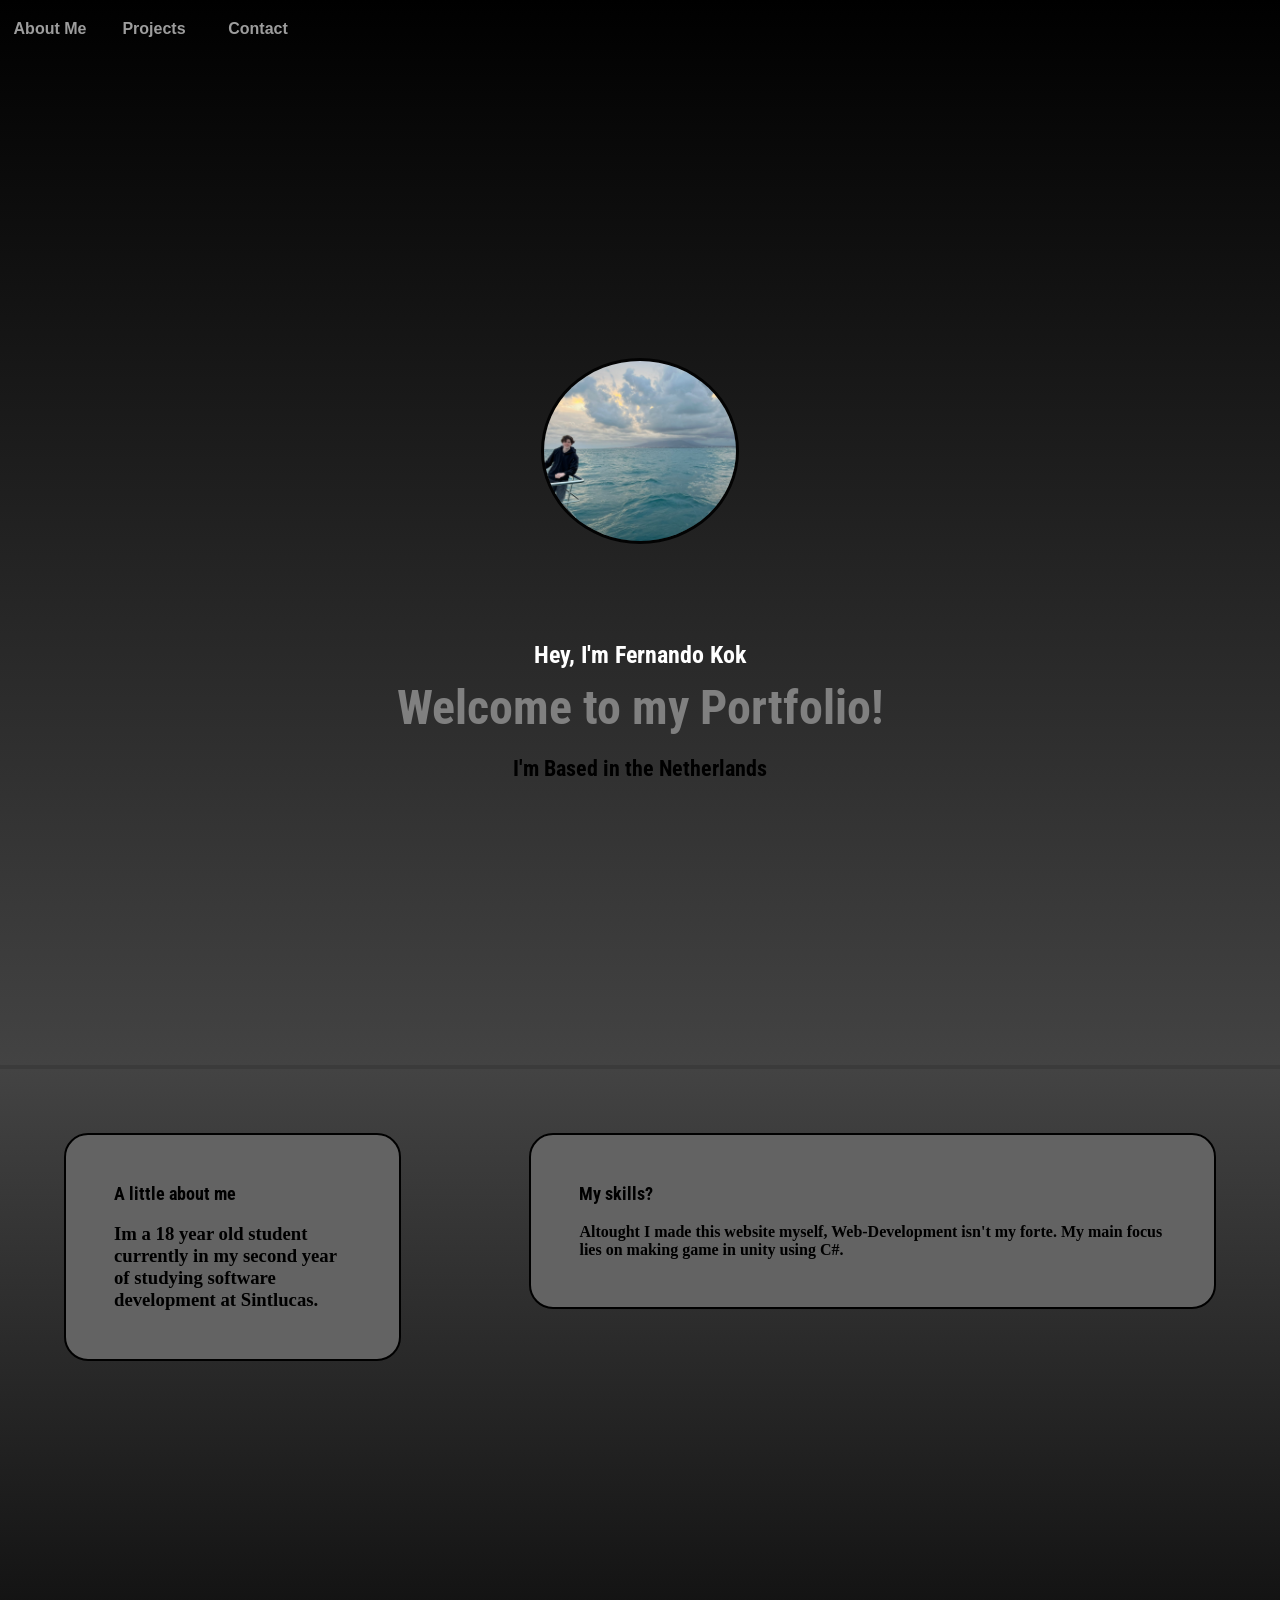
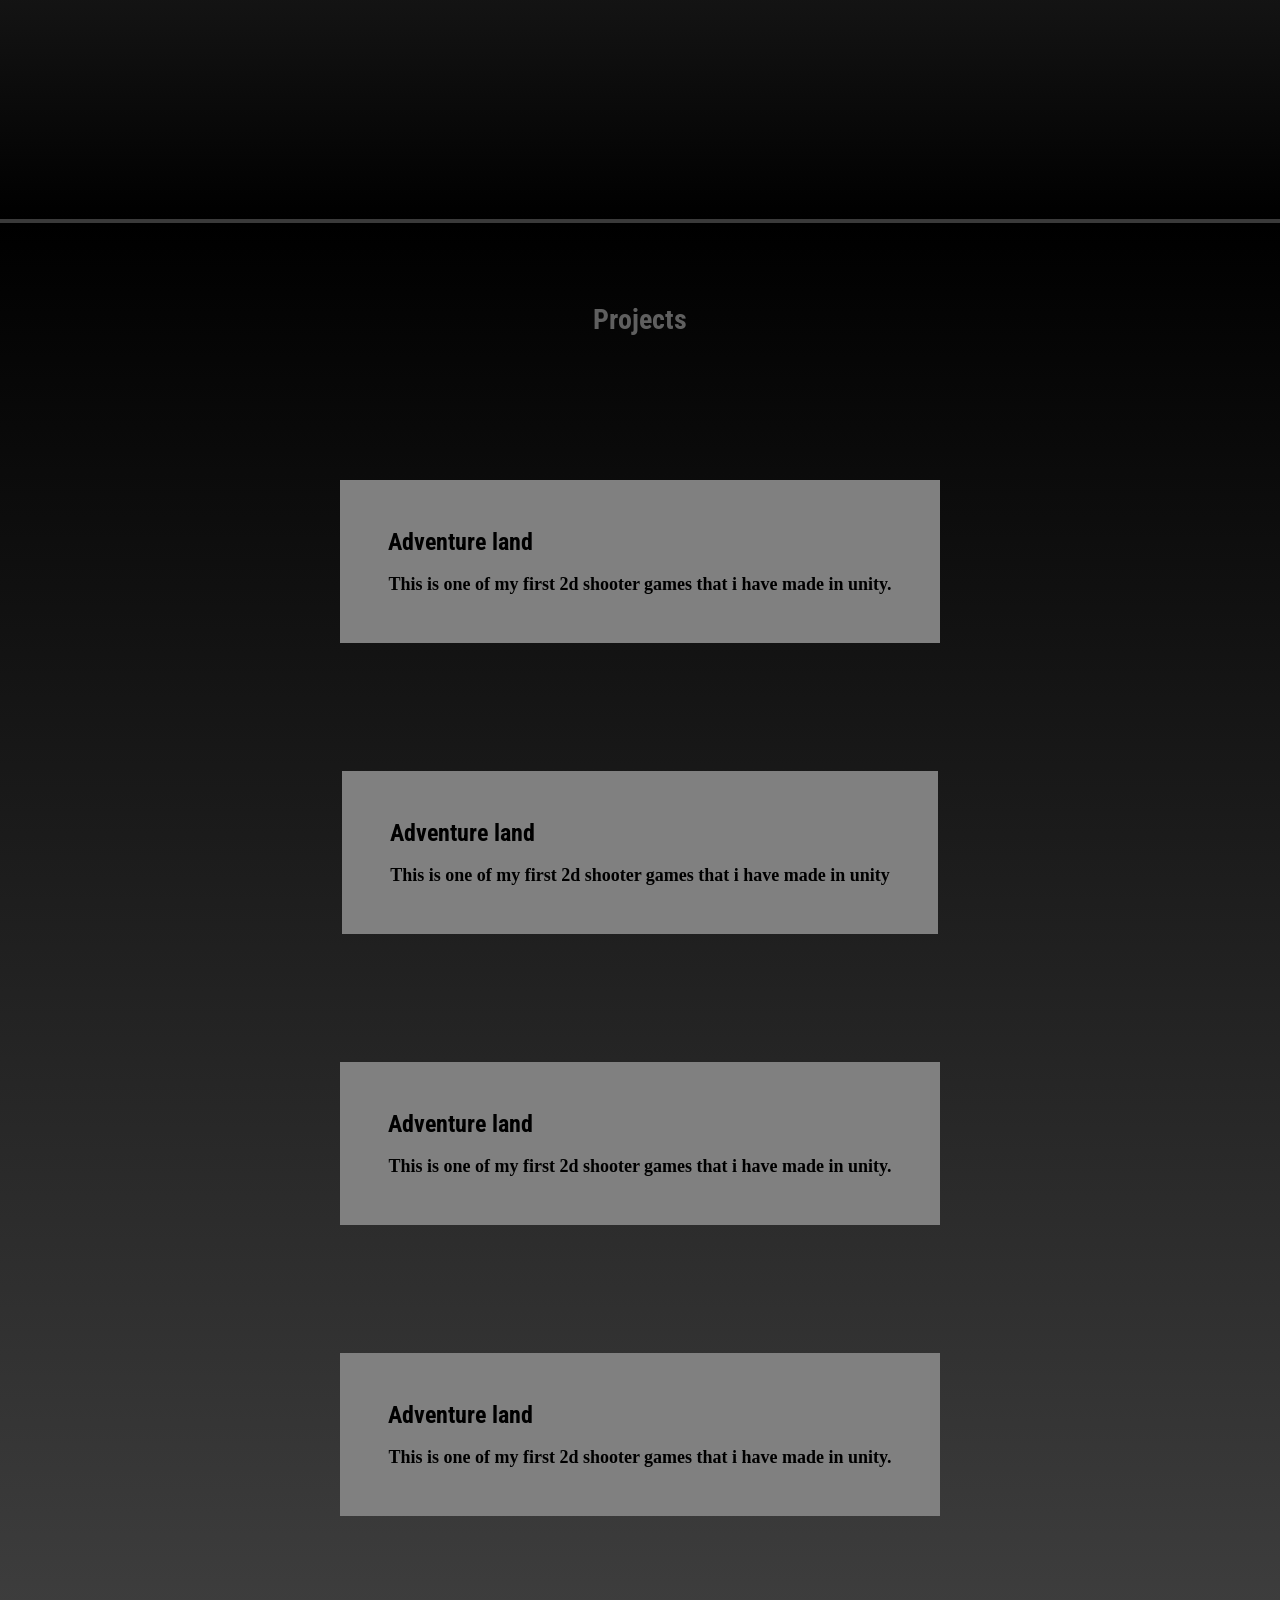
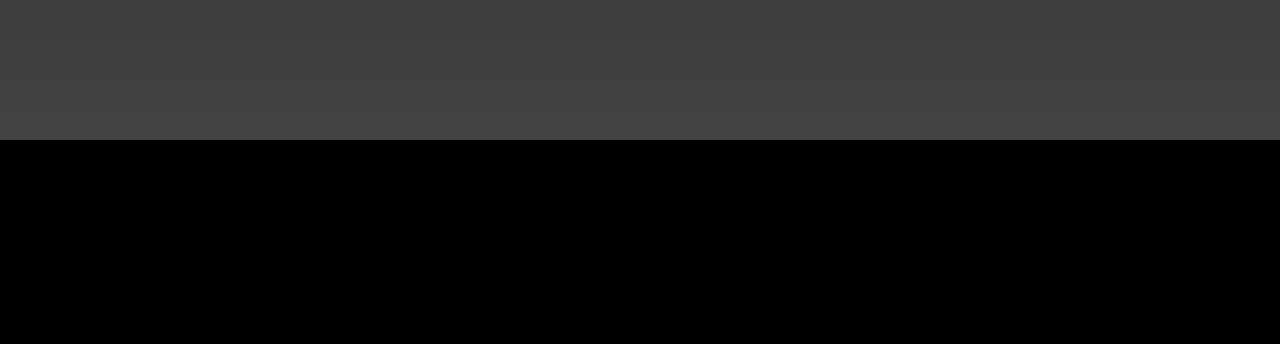
==== index.html @ 182f755f "." ====
<!DOCTYPE html>
<html lang="en">
<head>
    <meta charset="UTF-8">
    <meta http-equiv="X-UA-Compatible" content="IE=edge">
    <meta name="viewport" content="width=device-width, initial-scale=1.0">
    <link href="style/theme.css" rel="stylesheet"/>
    <link rel="preconnect" href="https://fonts.googleapis.com">
    <link rel="preconnect" href="https://fonts.googleapis.com">
    <link rel="preconnect" href="https://fonts.gstatic.com" crossorigin>
    <link href="https://fonts.googleapis.com/css2?family=Alegreya&family=Roboto+Condensed:wght@700&display=swap" rel="stylesheet">
    <link rel="preconnect" href="https://fonts.googleapis.com">
    <link rel="preconnect" href="https://fonts.gstatic.com" crossorigin>
    <link href="https://fonts.googleapis.com/css2?family=Oswald:wght@700&display=swap" rel="stylesheet">
    <title>Document</title>
</head>
<body>
    <section class="NavButtons">
        <!-- <a class="Logo">Fernando kok</a> -->
        <button class="NavButton" style="vertical-align:middle"><span>About Me </span></button>
        <button class="NavButton" style="vertical-align:middle"><span>Projects</span></button>
        <button class="NavButton" style="vertical-align:middle"><span>Contact</span></button>
    </section>
    <section class="first">
        <div class="title">
            <img class="titleIMG" src="./images/me.jpg">
            <div class="TitleBox">
                <h3 class="title1">Hey, I'm Fernando Kok</h3>
                <h1 class="title2">Welcome to my Portfolio!</h1>
                <h2 class="title3">I'm Based in the Netherlands</h2>
            </div>
        </div>
    </section>
    <section class="second">
        <div class="about">
            <div class="aboutbox">
                <h2><b>A little about me</b></h2>
                <br>
                <h3>Im a 18 year old student currently in my second year of studying software development at Sintlucas.</h3>
            </div>
        </div>
        <div class="skills">
            <div class="skillsbox">
                <h2><b>My skills?</b></h2>
                <br>
                <h4>Altought I made this website myself, Web-Development isn't my forte. My main focus lies on making game in unity using C#. </h4>
            </div>
        </div>
    </section>
    <section class="third">
        <div class="projectTitle">
            <a><b>Projects</b></a>
        </div>
        <div class="projects">
            <h1><b>Adventure land</b></h1>
            <br>
            <h2>This is one of my first 2d shooter games that i have made in unity.</h2>
        </div>
        <div class="projects">
            <h1><b>Adventure land</b></h1>
            <br>
            <h2>This is one of my first 2d shooter games that i have made in unity</h2>
        </div>
        <div class="projects">
            <h1><b>Adventure land</b></h1>
            <br>
            <h2>This is one of my first 2d shooter games that i have made in unity.</h2>
        </div>
        <div class="projects">
            <h1><b>Adventure land</b></h1>
            <br>
            <h2>This is one of my first 2d shooter games that i have made in unity.</h2>
        </div>
    </section>

    <section class="footer">
        <div>
            
        </div>
    </section>
</body>
</html>
---- style/theme.css ----
*{
    margin: 0;
    padding: 0;
}
body {
    font-size: 16px;
}
img{
    width: 50%;
    height: 50%;
}
b{
    font-family: 'Roboto Condensed', sans-serif;
}
h1{
    font-size: 24px;
}
h2{
    font-size: 18px;
}
/*About section*/
.NavButton {
    position: flex;
    background-color: transparent;
    border: none;
    color: rgb(157, 157, 157);
    font-size: 16px;
    margin-top: 20px;
    cursor: pointer;
    font-weight: bold;
    width: 100px;
}
.NavButtons{
    flex-wrap: nowrap;
    position: absolute;
}
.NavButton:hover{
    text-decoration: underline;
}
.Logo{
    color: aqua;
    background-color: beige;
    align-items: center;
}
/* First section */
.first {
    display: flex;
    justify-content: center;
    align-items: center;
    height: calc(125vh - 60px);
    background: linear-gradient(to bottom, #000000, #434343);
    /* background-image: ; */
    background-size: cover;
    /*background-position: center;*/
    flex-direction: column;
    flex-wrap: nowrap;
    border-bottom: 4px solid rgb(59, 59, 59);
}
.title{
    display: grid;
    grid-template-rows: 2fr 1fr;
    grid-template-areas:
    "image"
    "title";
    position: relative;
    align-items: center;
    flex-direction: row;
    padding-bottom: 1rem;
    padding-top: 2rem;
    max-width: 1150px;
    margin: auto;
}
.TitleBox {
    grid-area: title;
    text-align: center;
    color: white;
    max-width: 800px;
    padding: 10px;
}
.titleIMG{
    margin: auto; 
    max-width: 12rem;
    max-height: 12rem;
    border: 3px solid rgb(3, 3, 3);
    border-radius: 50%;
    object-fit: cover;
}
.title1 {
    font-size: 24px;
    font-family: 'Roboto Condensed', sans-serif;
    margin-bottom: 10px;
}
.title2 {
    font-size: 48px;
    font-family: 'Roboto Condensed', sans-serif;
    margin-bottom: 20px;
    color: grey;
}
.title3 {
    font-size: 22px;
    font-family: 'Roboto Condensed', sans-serif;
    margin-bottom: 20px;
    color: rgb(0, 0, 0);
}
/* Second section */
.second{
    display: grid;
    grid-template-columns: 4fr 7fr;
    grid-template-areas:
    "about" "skills";
    background: linear-gradient(to bottom, #434343, #000000);
    height: 750px;
    border-bottom: 4px solid rgb(58, 58, 58);
}
.aboutbox{
    grid-area: about;
    background-color: rgb(99, 99, 99);
    width: auto;
    height: auto;
    padding: 3rem;
    margin: 4rem;
    border-radius: 1.5rem;
    border: 0.15rem solid #000000;
}
.skillsbox{
    grid-area: skills;
    background-color: rgb(99, 99, 99);
    width: auto;
    height: auto;
    padding: 3rem;
    margin: 4rem;
    border-radius: 1.5rem;
    border: 0.15rem solid #000000;
}
/* Third section */
.third{
    display: flex;
    justify-content: top;
    align-items: center;
    height: fit-content;
    padding-bottom: 10rem;
    background: linear-gradient(to bottom, #000000, #434343);
    /* background-image: ; */
    background-size: cover;
    /*background-position: center;*/
    flex-direction: column;
    flex-wrap: nowrap;
    border-bottom: 4px solid rgb(0, 0, 0);
}
.project{
    
}
.projectTitle{
    color: #5f5f5f;
    font-size:  28px;
    margin: 5rem;
}
.footer{
    height: 12.5rem;
    background-color: #000000;
}
.projects{
    display: grid;
    
    background-color: gray;
    width: auto;
    height: auto;
    padding: 3rem;
    margin: 4rem;
}
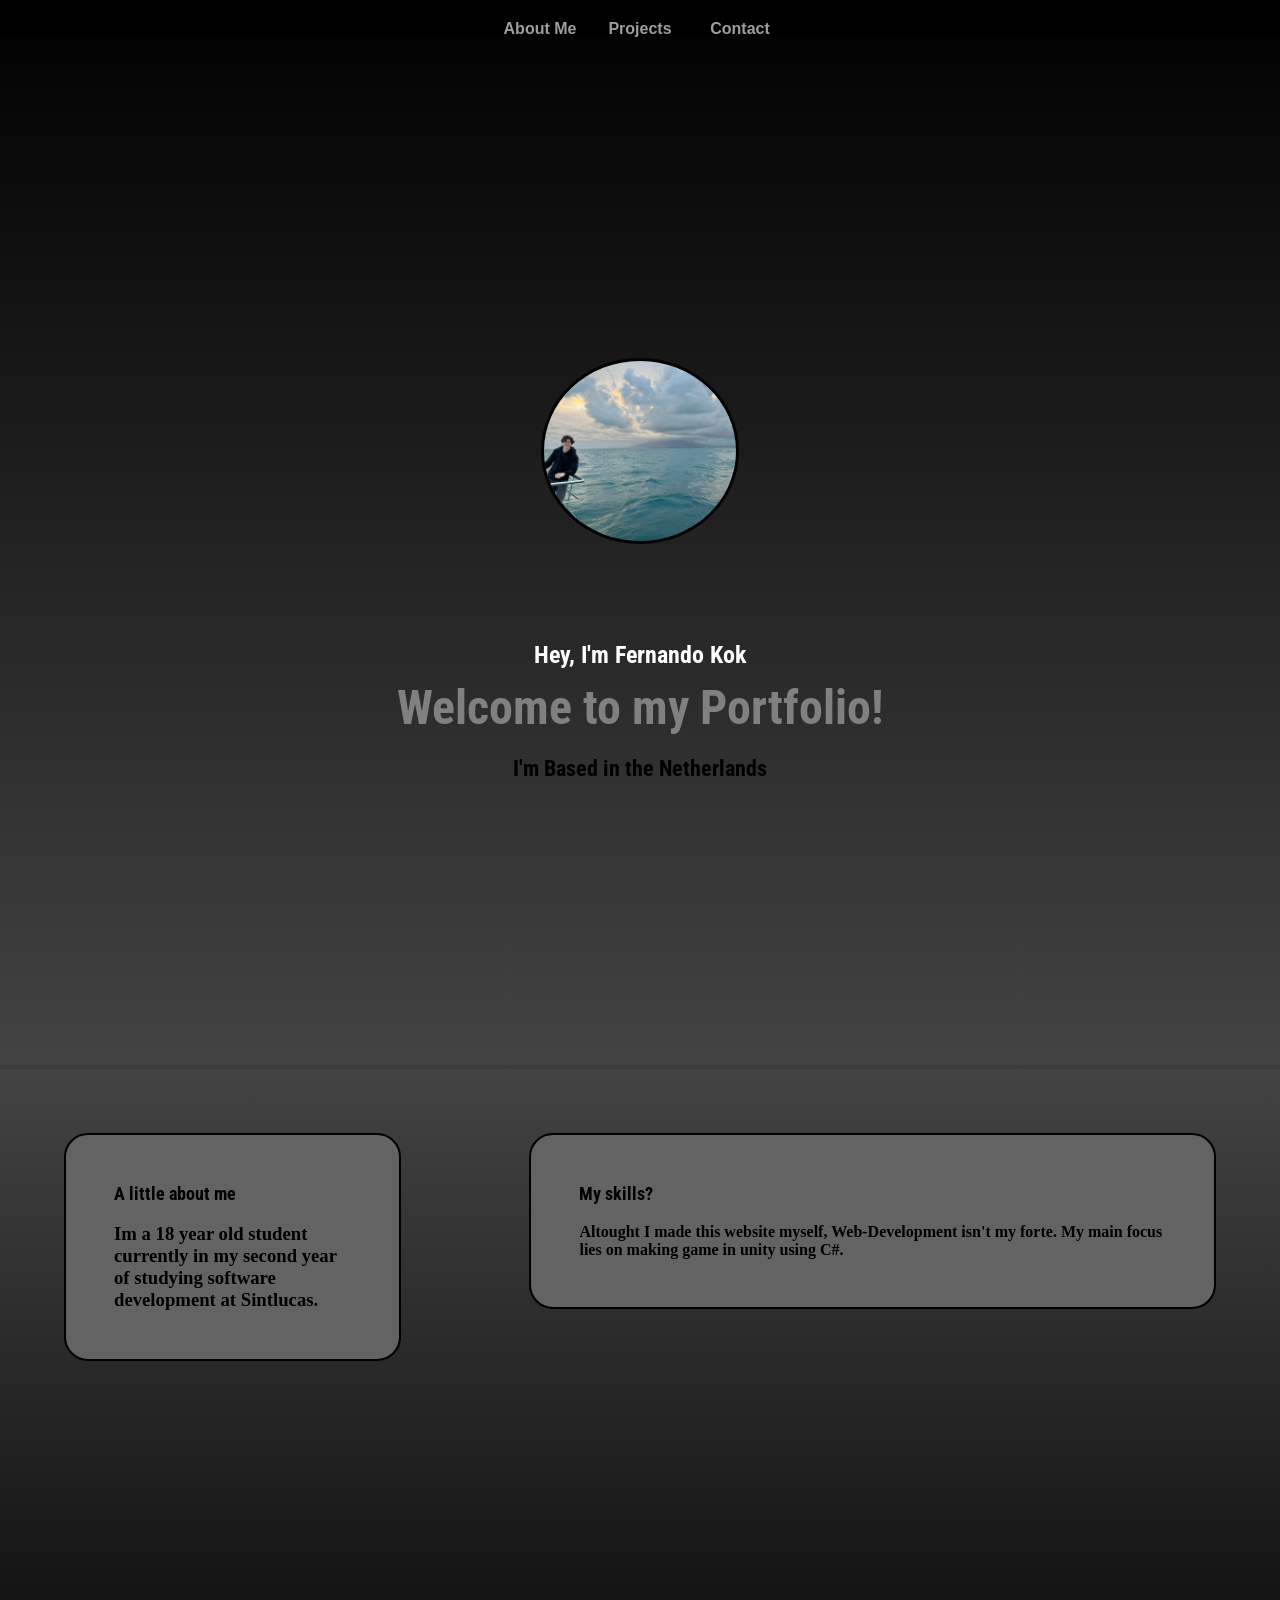
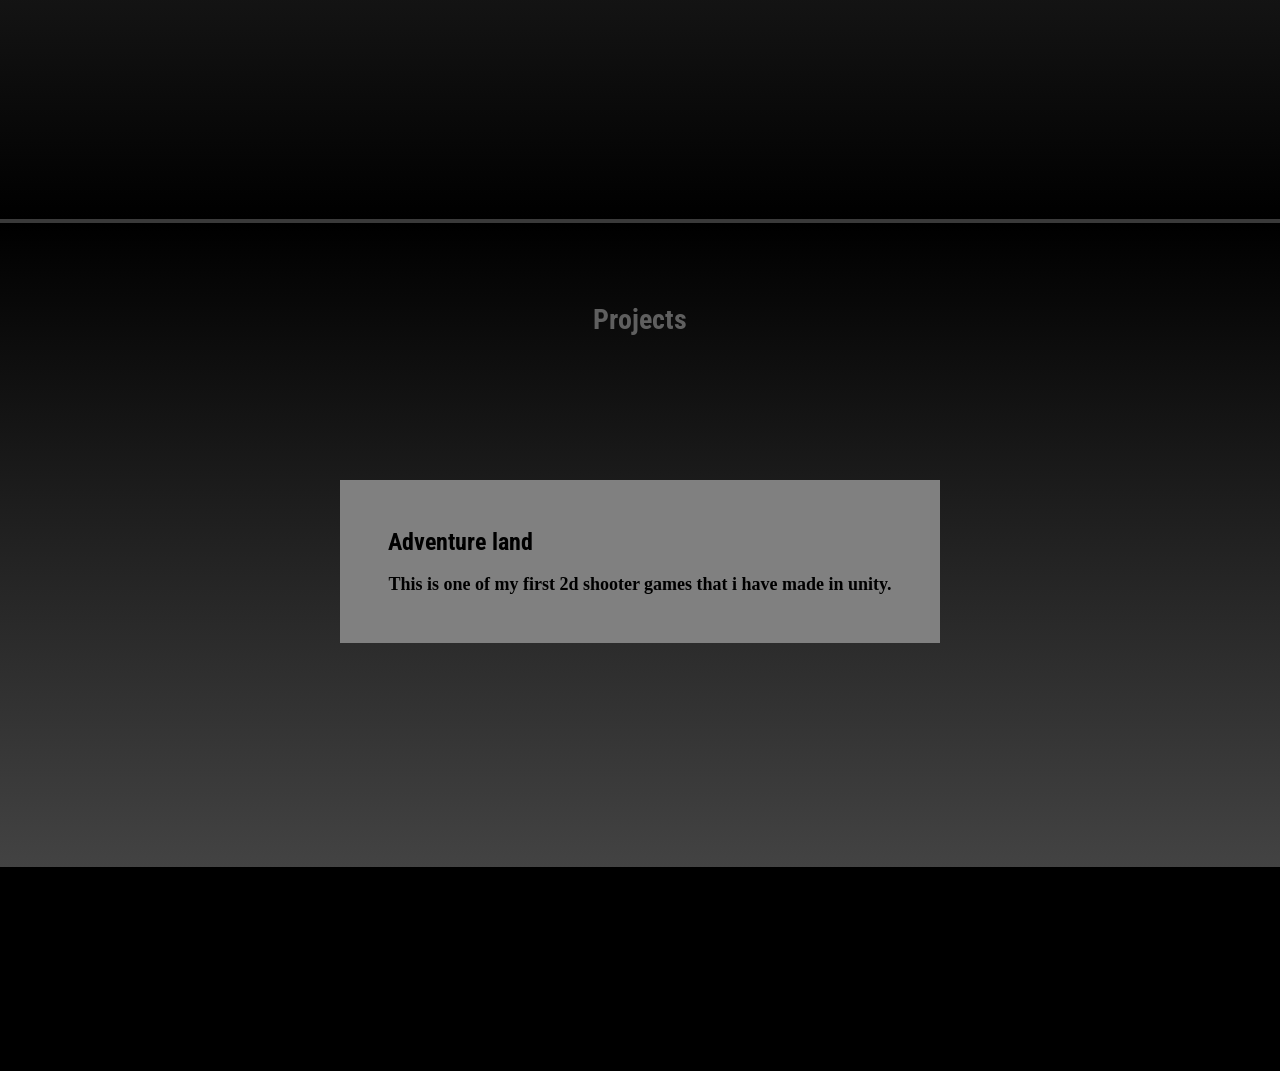
==== commit a3245e8a: "." ====
--- a/index.html
+++ b/index.html
@@ -16,7 +16,7 @@
 </head>
 <body>
     <section class="NavButtons">
-        <!-- <a class="Logo">Fernando kok</a> -->
+        <!-- <a class="Logo">Fernando kok</a>-->
         <button class="NavButton" style="vertical-align:middle"><span>About Me </span></button>
         <button class="NavButton" style="vertical-align:middle"><span>Projects</span></button>
         <button class="NavButton" style="vertical-align:middle"><span>Contact</span></button>
@@ -33,14 +33,14 @@
     </section>
     <section class="second">
         <div class="about">
-            <div class="aboutbox">
+            <div class="aboutBox">
                 <h2><b>A little about me</b></h2>
                 <br>
                 <h3>Im a 18 year old student currently in my second year of studying software development at Sintlucas.</h3>
             </div>
         </div>
         <div class="skills">
-            <div class="skillsbox">
+            <div class="skillsBox">
                 <h2><b>My skills?</b></h2>
                 <br>
                 <h4>Altought I made this website myself, Web-Development isn't my forte. My main focus lies on making game in unity using C#. </h4>
@@ -56,21 +56,6 @@
             <br>
             <h2>This is one of my first 2d shooter games that i have made in unity.</h2>
         </div>
-        <div class="projects">
-            <h1><b>Adventure land</b></h1>
-            <br>
-            <h2>This is one of my first 2d shooter games that i have made in unity</h2>
-        </div>
-        <div class="projects">
-            <h1><b>Adventure land</b></h1>
-            <br>
-            <h2>This is one of my first 2d shooter games that i have made in unity.</h2>
-        </div>
-        <div class="projects">
-            <h1><b>Adventure land</b></h1>
-            <br>
-            <h2>This is one of my first 2d shooter games that i have made in unity.</h2>
-        </div>
     </section>
 
     <section class="footer">
--- a/style/theme.css
+++ b/style/theme.css
@@ -20,7 +20,6 @@
 }
 /*About section*/
 .NavButton {
-    position: flex;
     background-color: transparent;
     border: none;
     color: rgb(157, 157, 157);
@@ -31,16 +30,23 @@
     width: 100px;
 }
 .NavButtons{
+    display: flex;
     flex-wrap: nowrap;
-    position: absolute;
+    position: fixed;
+    justify-content: center;
+    align-items: center;
+    background-color: black;
+    width: 100%;
 }
 .NavButton:hover{
     text-decoration: underline;
 }
 .Logo{
     color: aqua;
+    width: 100%;
     background-color: beige;
     align-items: center;
+    justify-content: center;
 }
 /* First section */
 .first {
@@ -53,8 +59,9 @@
     background-size: cover;
     /*background-position: center;*/
     flex-direction: column;
-    flex-wrap: nowrap;
+    /*flex-wrap: nowrap;*/
     border-bottom: 4px solid rgb(59, 59, 59);
+    width: 100%;
 }
 .title{
     display: grid;
@@ -111,8 +118,9 @@
     background: linear-gradient(to bottom, #434343, #000000);
     height: 750px;
     border-bottom: 4px solid rgb(58, 58, 58);
+    width: 100%;
 }
-.aboutbox{
+.aboutBox{
     grid-area: about;
     background-color: rgb(99, 99, 99);
     width: auto;
@@ -122,7 +130,7 @@
     border-radius: 1.5rem;
     border: 0.15rem solid #000000;
 }
-.skillsbox{
+.skillsBox{
     grid-area: skills;
     background-color: rgb(99, 99, 99);
     width: auto;
@@ -135,7 +143,7 @@
 /* Third section */
 .third{
     display: flex;
-    justify-content: top;
+    width: 100%;
     align-items: center;
     height: fit-content;
     padding-bottom: 10rem;
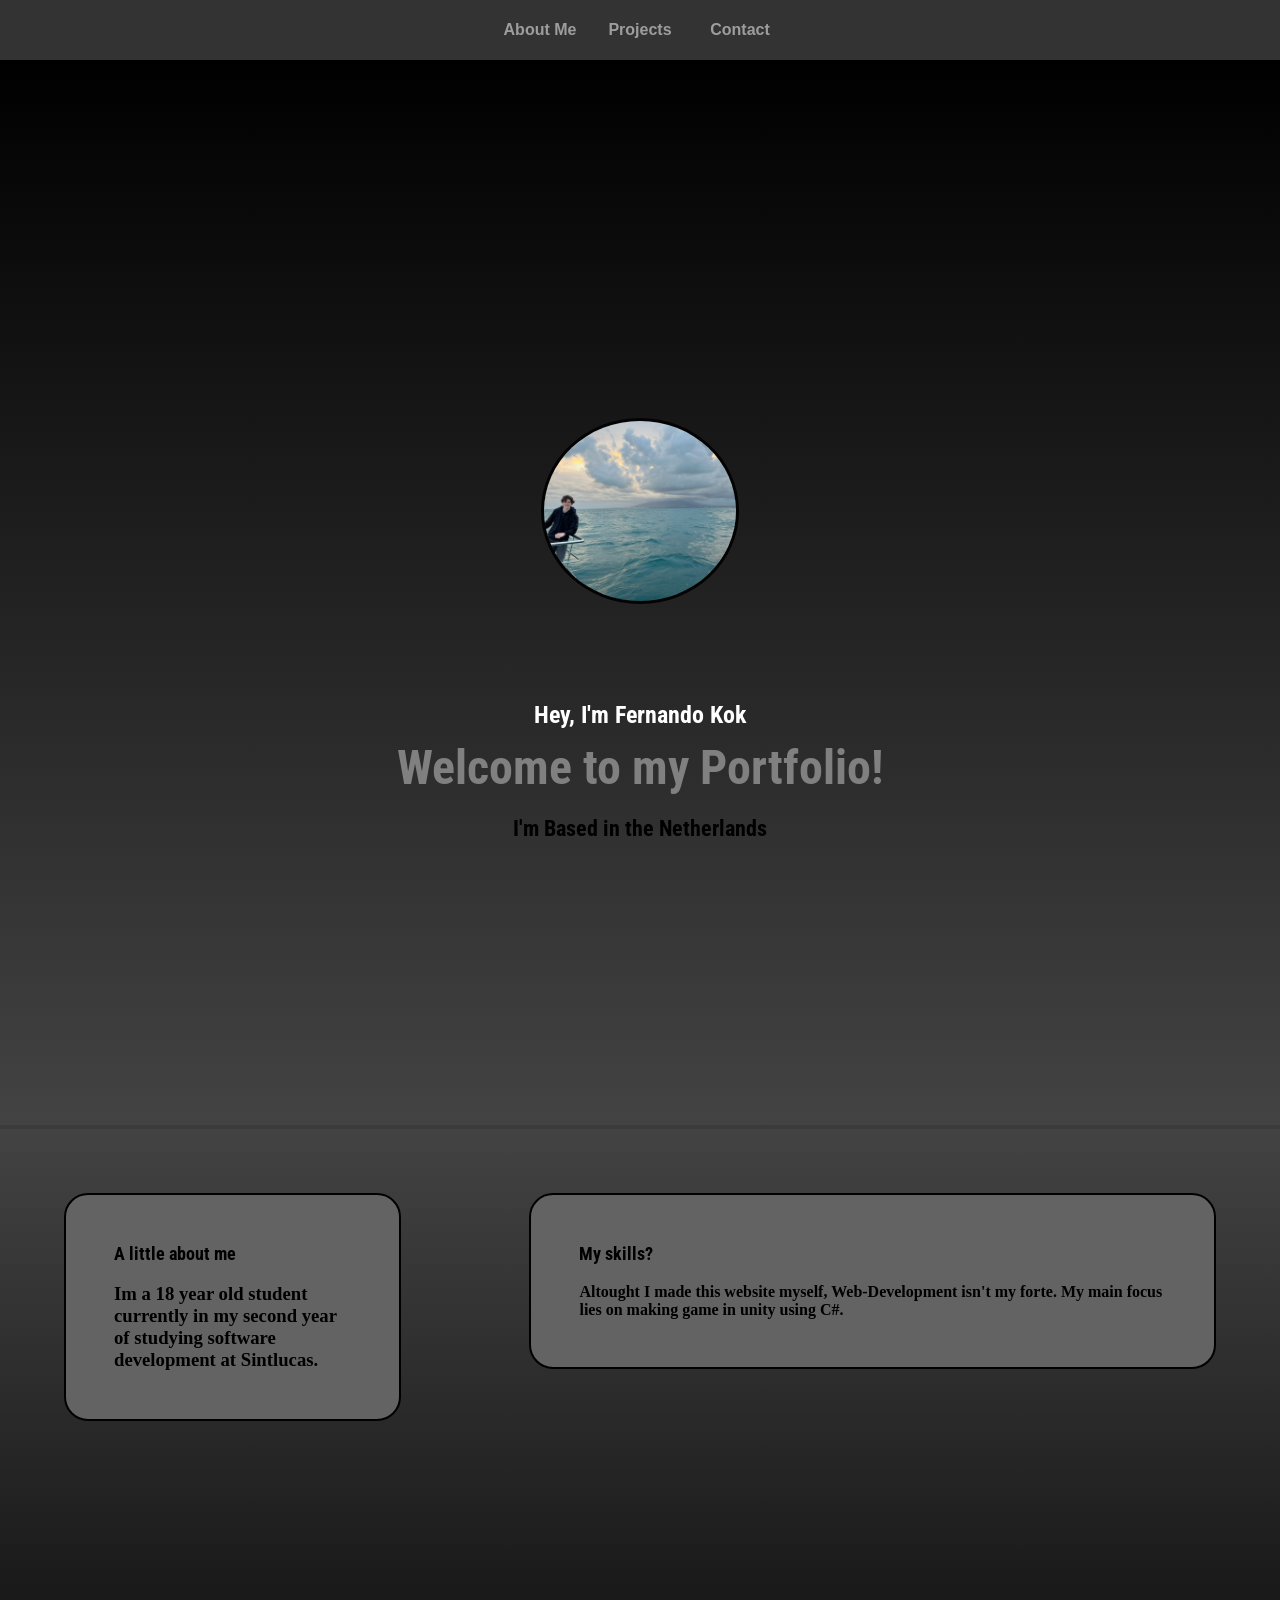
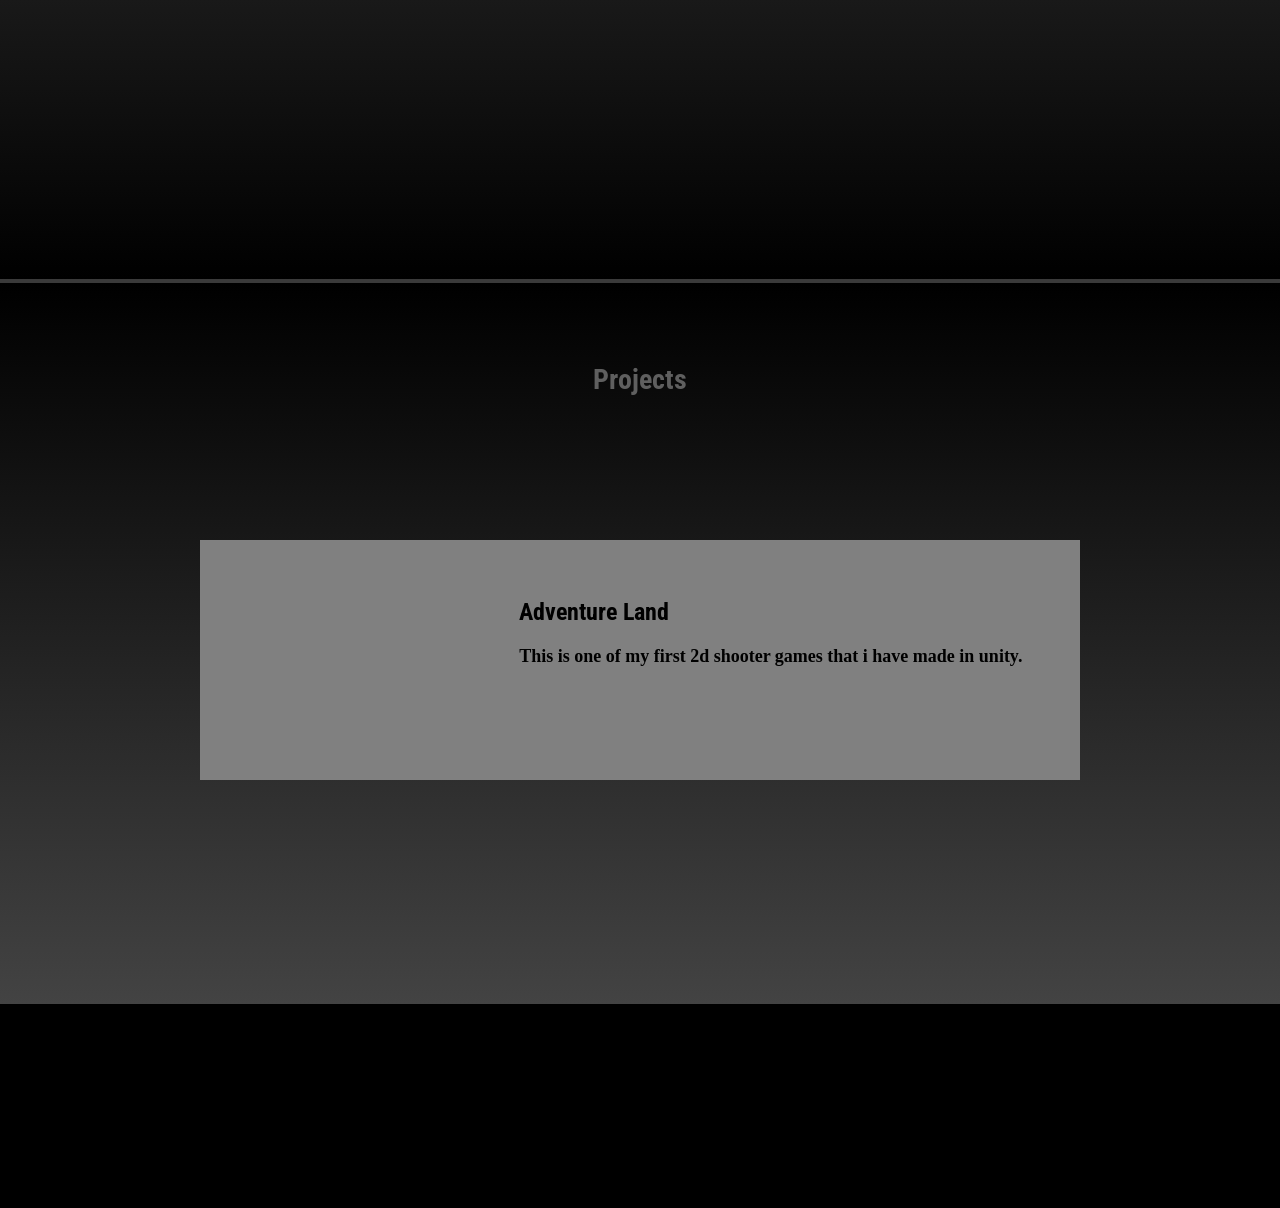
==== commit 9ace2a30: "." ====
--- a/index.html
+++ b/index.html
@@ -52,9 +52,15 @@
             <a><b>Projects</b></a>
         </div>
         <div class="projects">
-            <h1><b>Adventure land</b></h1>
-            <br>
-            <h2>This is one of my first 2d shooter games that i have made in unity.</h2>
+            <div id="imageProjects">
+              <!--  <img>-->
+            </div>
+            <div id="titleProjects">
+                <h1><b>Adventure Land</b></h1>
+            </div>
+            <div id="textProjects">
+                <h2>This is one of my first 2d shooter games that i have made in unity.</h2>
+            </div>
         </div>
     </section>
 
--- a/style/theme.css
+++ b/style/theme.css
@@ -24,19 +24,26 @@
     border: none;
     color: rgb(157, 157, 157);
     font-size: 16px;
-    margin-top: 20px;
+    /*margin-top: 20px;*/
     cursor: pointer;
     font-weight: bold;
     width: 100px;
+    height: 60px;
+    justify-content: center;
+    align-items: center;
+    display: flex;
 }
 .NavButtons{
     display: flex;
     flex-wrap: nowrap;
-    position: fixed;
-    justify-content: center;
-    align-items: center;
-    background-color: black;
-    width: 100%;
+    position: sticky;
+    top: 0;
+    justify-content: center;
+    align-items: center;
+    white-space: normal;
+    background-color: rgba(0,0,0, 0.8);
+    width: 100%;
+    z-index: 999;
 }
 .NavButton:hover{
     text-decoration: underline;
@@ -169,10 +176,25 @@
 }
 .projects{
     display: grid;
-    
+    grid-template-rows: 1fr 2fr;
+    grid-template-columns: 1fr 2fr;
+    grid-template-areas:
+    "imageProjects titleProjects"
+    "imageProjects textProjects";
     background-color: gray;
     width: auto;
     height: auto;
     padding: 3rem;
     margin: 4rem;
+}
+#imageProjects{
+    grid-area: imageProjects;;
+}
+#textProjects{
+    grid-area: textProjects;
+    padding: 10px;
+}
+#titleProjects{
+    grid-area: titleProjects;
+    padding: 10px;
 }
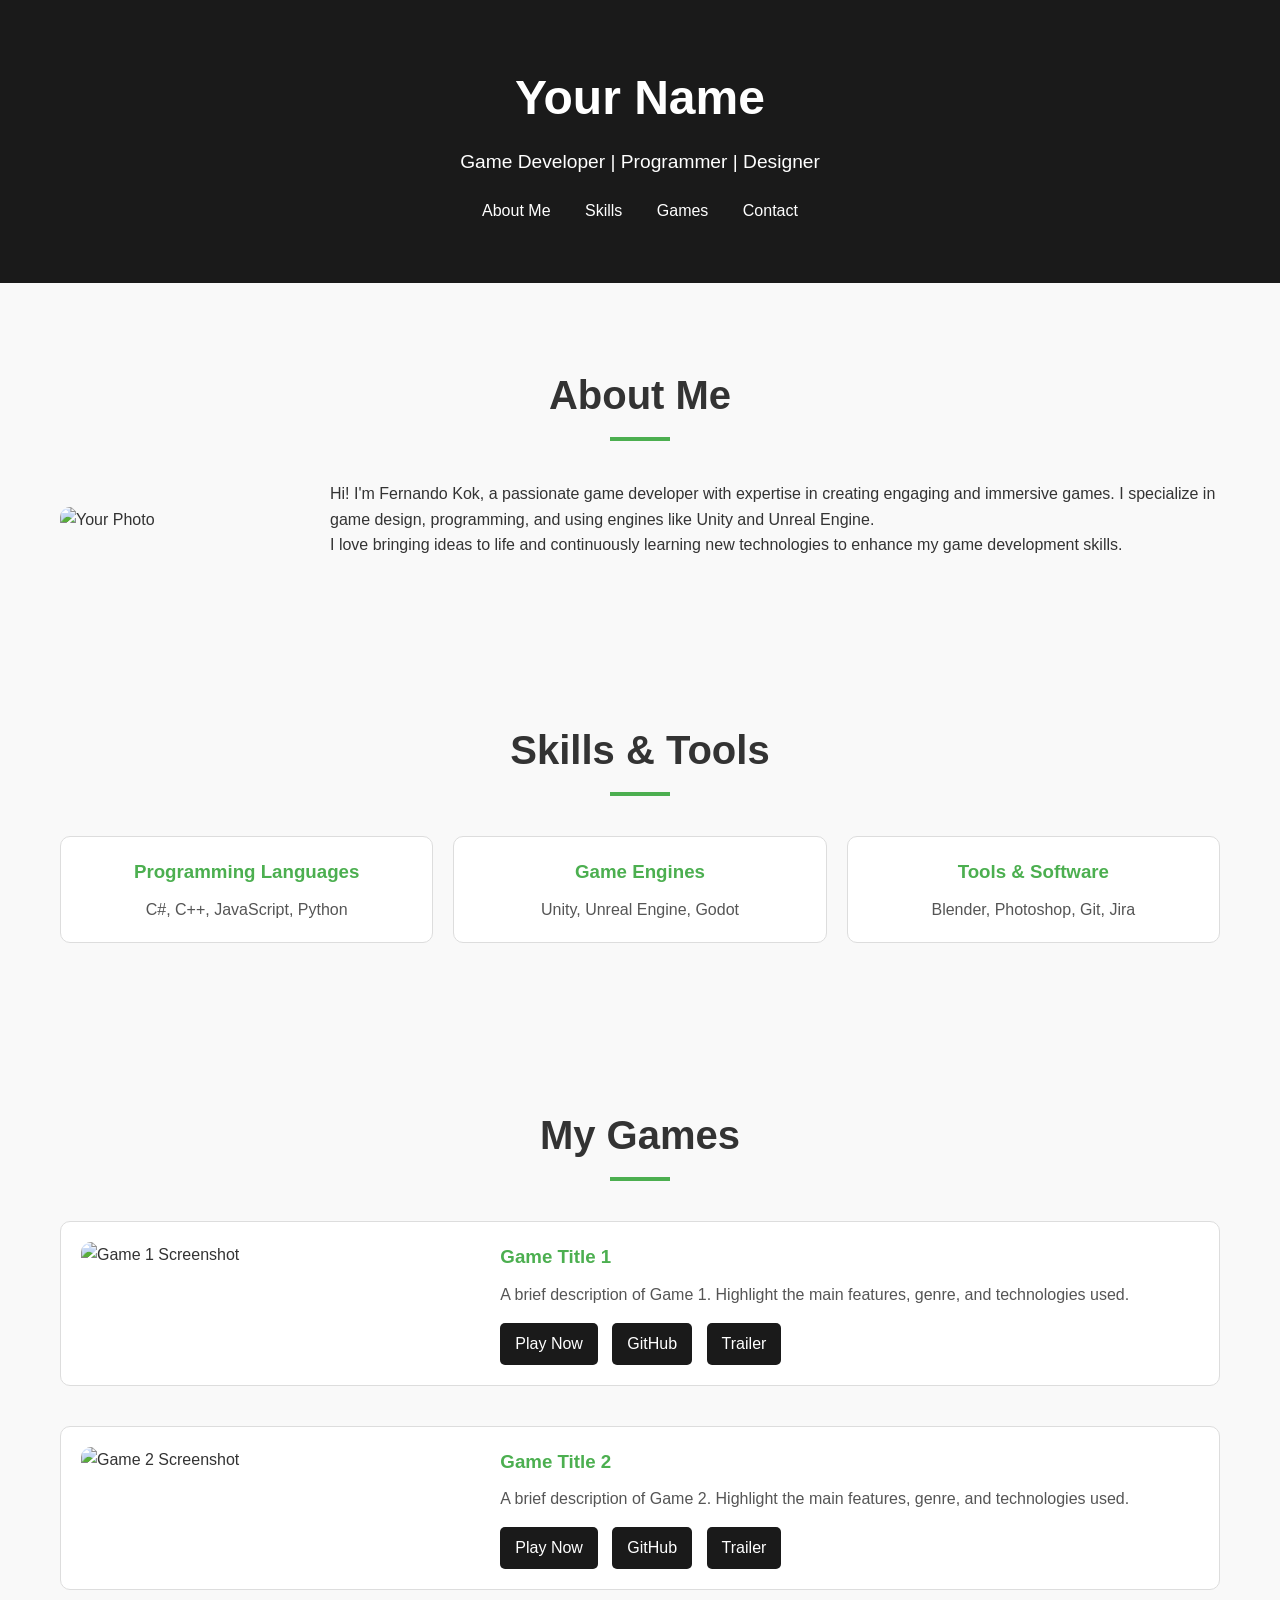
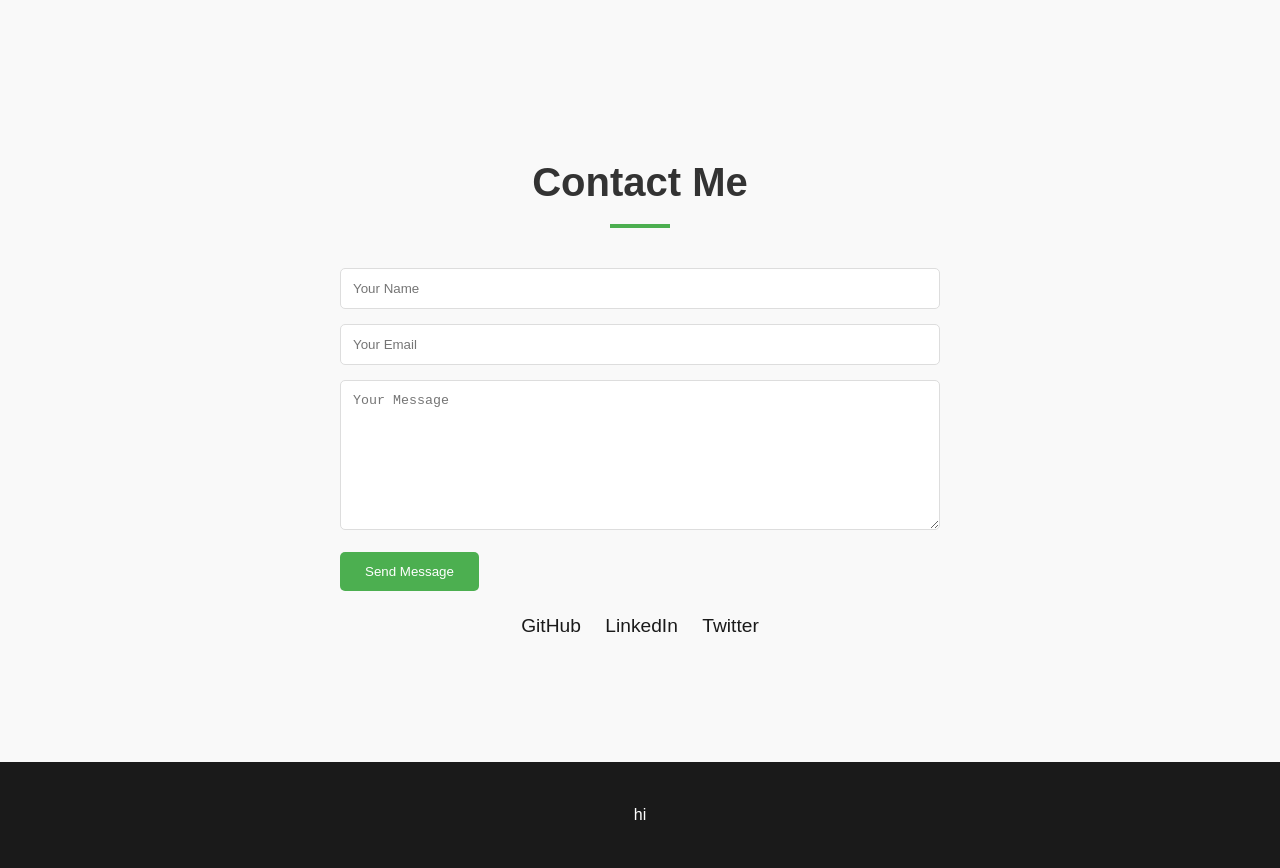
==== commit 6a42f363: "new everything" ====
--- a/index.html
+++ b/index.html
@@ -1,73 +1,123 @@
 <!DOCTYPE html>
 <html lang="en">
 <head>
-    <meta charset="UTF-8">
-    <meta http-equiv="X-UA-Compatible" content="IE=edge">
-    <meta name="viewport" content="width=device-width, initial-scale=1.0">
-    <link href="style/theme.css" rel="stylesheet"/>
-    <link rel="preconnect" href="https://fonts.googleapis.com">
-    <link rel="preconnect" href="https://fonts.googleapis.com">
-    <link rel="preconnect" href="https://fonts.gstatic.com" crossorigin>
-    <link href="https://fonts.googleapis.com/css2?family=Alegreya&family=Roboto+Condensed:wght@700&display=swap" rel="stylesheet">
-    <link rel="preconnect" href="https://fonts.googleapis.com">
-    <link rel="preconnect" href="https://fonts.gstatic.com" crossorigin>
-    <link href="https://fonts.googleapis.com/css2?family=Oswald:wght@700&display=swap" rel="stylesheet">
-    <title>Document</title>
+  <meta charset="UTF-8">
+  <meta name="viewport" content="width=device-width, initial-scale=1">
+  <title>Your Game Dev Portfolio</title>
+  <link rel="stylesheet" href="./style/style.css">
 </head>
 <body>
-    <section class="NavButtons">
-        <!-- <a class="Logo">Fernando kok</a>-->
-        <button class="NavButton" style="vertical-align:middle"><span>About Me </span></button>
-        <button class="NavButton" style="vertical-align:middle"><span>Projects</span></button>
-        <button class="NavButton" style="vertical-align:middle"><span>Contact</span></button>
-    </section>
-    <section class="first">
-        <div class="title">
-            <img class="titleIMG" src="./images/me.jpg">
-            <div class="TitleBox">
-                <h3 class="title1">Hey, I'm Fernando Kok</h3>
-                <h1 class="title2">Welcome to my Portfolio!</h1>
-                <h2 class="title3">I'm Based in the Netherlands</h2>
+  <!-- Header Section -->
+  <header>
+    <div class="container">
+      <h1>Your Name</h1>
+      <p>Game Developer | Programmer | Designer</p>
+      <nav>
+        <ul>
+          <li><a href="#about">About Me</a></li>
+          <li><a href="#skills">Skills</a></li>
+          <li><a href="#games">Games</a></li>
+          <li><a href="#contact">Contact</a></li>
+        </ul>
+      </nav>
+    </div>
+  </header>
+
+  <!-- About Section -->
+  <section id="about">
+    <div class="container">
+      <h2>About Me</h2>
+      <div class="about-content">
+        <img src="images/profile.jpg" alt="Your Photo" class="profile-pic">
+        <div class="about-text">
+          <p>Hi! I'm Fernando Kok, a passionate game developer with expertise in creating engaging and immersive games. I specialize in game design, programming, and using engines like Unity and Unreal Engine.</p>
+          <p>I love bringing ideas to life and continuously learning new technologies to enhance my game development skills.</p>
+        </div>
+      </div>
+    </div>
+  </section>
+
+  <!-- Skills Section -->
+  <section id="skills">
+    <div class="container">
+      <h2>Skills & Tools</h2>
+      <div class="skills-list">
+        <div class="skill-item">
+          <h3>Programming Languages</h3>
+          <p>C#, C++, JavaScript, Python</p>
+        </div>
+        <div class="skill-item">
+          <h3>Game Engines</h3>
+          <p>Unity, Unreal Engine, Godot</p>
+        </div>
+        <div class="skill-item">
+          <h3>Tools & Software</h3>
+          <p>Blender, Photoshop, Git, Jira</p>
+        </div>
+        <!-- Add more skills as needed -->
+      </div>
+    </div>
+  </section>
+
+  <!-- Games Section -->
+  <section id="games">
+    <div class="container">
+      <h2>My Games</h2>
+      <div class="games-list">
+        <div class="game-item">
+          <img src="images/game1.jpg" alt="Game 1 Screenshot" class="game-img">
+          <div class="game-info">
+            <h3>Game Title 1</h3>
+            <p>A brief description of Game 1. Highlight the main features, genre, and technologies used.</p>
+            <div class="game-links">
+              <a href="#" target="_blank">Play Now</a>
+              <a href="#" target="_blank">GitHub</a>
+              <a href="#" target="_blank">Trailer</a>
             </div>
+          </div>
         </div>
-    </section>
-    <section class="second">
-        <div class="about">
-            <div class="aboutBox">
-                <h2><b>A little about me</b></h2>
-                <br>
-                <h3>Im a 18 year old student currently in my second year of studying software development at Sintlucas.</h3>
+        <div class="game-item">
+          <img src="images/game2.jpg" alt="Game 2 Screenshot" class="game-img">
+          <div class="game-info">
+            <h3>Game Title 2</h3>
+            <p>A brief description of Game 2. Highlight the main features, genre, and technologies used.</p>
+            <div class="game-links">
+              <a href="#" target="_blank">Play Now</a>
+              <a href="#" target="_blank">GitHub</a>
+              <a href="#" target="_blank">Trailer</a>
             </div>
+          </div>
         </div>
-        <div class="skills">
-            <div class="skillsBox">
-                <h2><b>My skills?</b></h2>
-                <br>
-                <h4>Altought I made this website myself, Web-Development isn't my forte. My main focus lies on making game in unity using C#. </h4>
-            </div>
-        </div>
-    </section>
-    <section class="third">
-        <div class="projectTitle">
-            <a><b>Projects</b></a>
-        </div>
-        <div class="projects">
-            <div id="imageProjects">
-              <!--  <img>-->
-            </div>
-            <div id="titleProjects">
-                <h1><b>Adventure Land</b></h1>
-            </div>
-            <div id="textProjects">
-                <h2>This is one of my first 2d shooter games that i have made in unity.</h2>
-            </div>
-        </div>
-    </section>
+      </div>
+    </div>
+  </section>
 
-    <section class="footer">
-        <div>
-            
-        </div>
-    </section>
+  <!--Contact-->
+  <section id="contact">
+    <div class="container">
+      <h2>Contact Me</h2>
+      <form id="contact-form">
+        <input type="text" id="name" placeholder="Your Name" required>
+        <input type="email" id="email" placeholder="Your Email" required>
+        <textarea id="message" placeholder="Your Message" required></textarea>
+        <button type="submit">Send Message</button>
+      </form>
+      <div class="social-links">
+        <a href="https://github.com/Ferandokok" target="_blank">GitHub</a>
+        <a href="https://linkedin.com/in/fernando-kok-2bb957251/" target="_blank">LinkedIn</a>
+        <a href="https://twitter.com/yourusername" target="_blank">Twitter</a>
+      </div>
+    </div>
+  </section>
+
+  <!-- Footer -->
+  <footer>
+    <div class="container">
+      <p>hi</p>
+    </div>
+  </footer>
+
+  <!-- JavaScript -->
+  <script src="script.js"></script>
 </body>
-</html>+</html>
--- a/style/style.css
+++ b/style/style.css
@@ -0,0 +1,250 @@
+* {
+    margin: 0;
+    padding: 0;
+    box-sizing: border-box;
+}
+  
+body {
+    font-family: 'Segoe UI', Tahoma, Geneva, Verdana, sans-serif;
+    color: #333;
+    line-height: 1.6;
+    background-color: #f9f9f9;
+}
+
+.container {
+    max-width: 1200px;
+    margin: auto;
+    padding: 20px;
+}
+  
+  /* Header Styles */
+header {
+    background-color: #1a1a1a;
+    color: #fff;
+    padding: 40px 0;
+    text-align: center;
+}
+  
+header h1 {
+    font-size: 3rem;
+    margin-bottom: 10px;
+}
+  
+header p {
+    font-size: 1.2rem;
+    margin-bottom: 20px;
+}
+  
+header nav ul {
+    list-style: none;
+}
+  
+header nav ul li {
+    display: inline-block;
+    margin: 0 15px;
+}
+  
+header nav ul li a {
+    color: #fff;
+    text-decoration: none;
+    font-size: 1rem;
+    transition: color 0.3s ease;
+}
+  
+header nav ul li a:hover {
+    color: #4CAF50;
+}
+  
+  /* Section Styles */
+section {
+    padding: 60px 0;
+}
+  
+h2 {
+    text-align: center;
+    margin-bottom: 40px;
+    font-size: 2.5rem;
+    position: relative;
+}
+  
+h2::after {
+    content: '';
+    width: 60px;
+    height: 4px;
+    background: #4CAF50;
+    display: block;
+    margin: 10px auto 0;
+}
+  
+  /* About Section */
+.about-content {
+    display: flex;
+    flex-wrap: wrap;
+    align-items: center;
+    gap: 20px;
+}
+  
+.profile-pic {
+    flex: 1 1 200px;
+    max-width: 250px;
+    border-radius: 10px;
+}
+  
+.about-text {
+    flex: 2 1 500px;
+}
+  
+  /* Skills Section */
+.skills-list {
+    display: flex;
+    flex-wrap: wrap;
+    gap: 20px;
+    justify-content: center;
+}
+  
+.skill-item {
+    background: #fff;
+    padding: 20px;
+    flex: 1 1 250px;
+    border: 1px solid #ddd;
+    border-radius: 10px;
+    text-align: center;
+}
+  
+.skill-item h3 {
+    margin-bottom: 10px;
+    color: #4CAF50;
+}
+  
+.skill-item p {
+    color: #555;
+}
+  
+  /* Games Section */
+.games-list {
+    display: flex;
+    flex-direction: column;
+    gap: 40px;
+}
+  
+.game-item {
+    display: flex;
+    flex-wrap: wrap;
+    gap: 20px;
+    background: #fff;
+    padding: 20px;
+    border: 1px solid #ddd;
+    border-radius: 10px;
+}
+  
+  .game-img {
+    flex: 1 1 300px;
+    max-width: 400px;
+    border-radius: 10px;
+}
+  
+.game-info {
+    flex: 2 1 500px;
+}
+  
+.game-info h3 {
+    margin-bottom: 10px;
+    color: #4CAF50;
+}
+  
+.game-info p {
+    margin-bottom: 15px;
+    color: #555;
+}
+  
+.game-links a {
+    display: inline-block;
+    margin-right: 10px;
+    padding: 8px 15px;
+    background: #1a1a1a;
+    color: #fff;
+    text-decoration: none;
+    border-radius: 5px;
+    transition: background 0.3s ease;
+}
+  
+.game-links a:hover {
+    background: #4CAF50;
+}
+  
+  /* Contact Section */
+  #contact form {
+    max-width: 600px;
+    margin: auto;
+}
+  
+#contact input, 
+#contact textarea {
+    width: 100%;
+    padding: 12px;
+    margin-bottom: 15px;
+    border: 1px solid #ddd;
+    border-radius: 5px;
+}
+  
+  #contact textarea {
+    resize: vertical;
+    height: 150px;
+}
+  
+#contact button {
+    background: #4CAF50;
+    color: #fff;
+    border: none;
+    padding: 12px 25px;
+    cursor: pointer;
+    border-radius: 5px;
+    transition: background 0.3s ease;
+}
+  
+  #contact button:hover {
+    background: #45a049;
+}
+  
+.social-links {
+    text-align: center;
+    margin-top: 20px;
+}
+  
+.social-links a {
+    margin: 0 10px;
+    color: #1a1a1a;
+    text-decoration: none;
+    font-size: 1.2rem;
+    transition: color 0.3s ease;
+}
+  
+.social-links a:hover {
+    color: #4CAF50;
+}
+  
+  /* Footer Styles */
+footer {
+    background: #1a1a1a;
+    color: #fff;
+    text-align: center;
+    padding: 20px 0;
+    margin-top: 40px;
+}
+  
+  /* Responsive Styles */
+@media (max-width: 768px) {
+    .about-content {
+      flex-direction: column;
+      align-items: center;
+    }
+  
+.game-item {
+    flex-direction: column;
+    align-items: center;
+}
+  
+.game-img, .profile-pic {
+  max-width: 100%;
+    }
+}
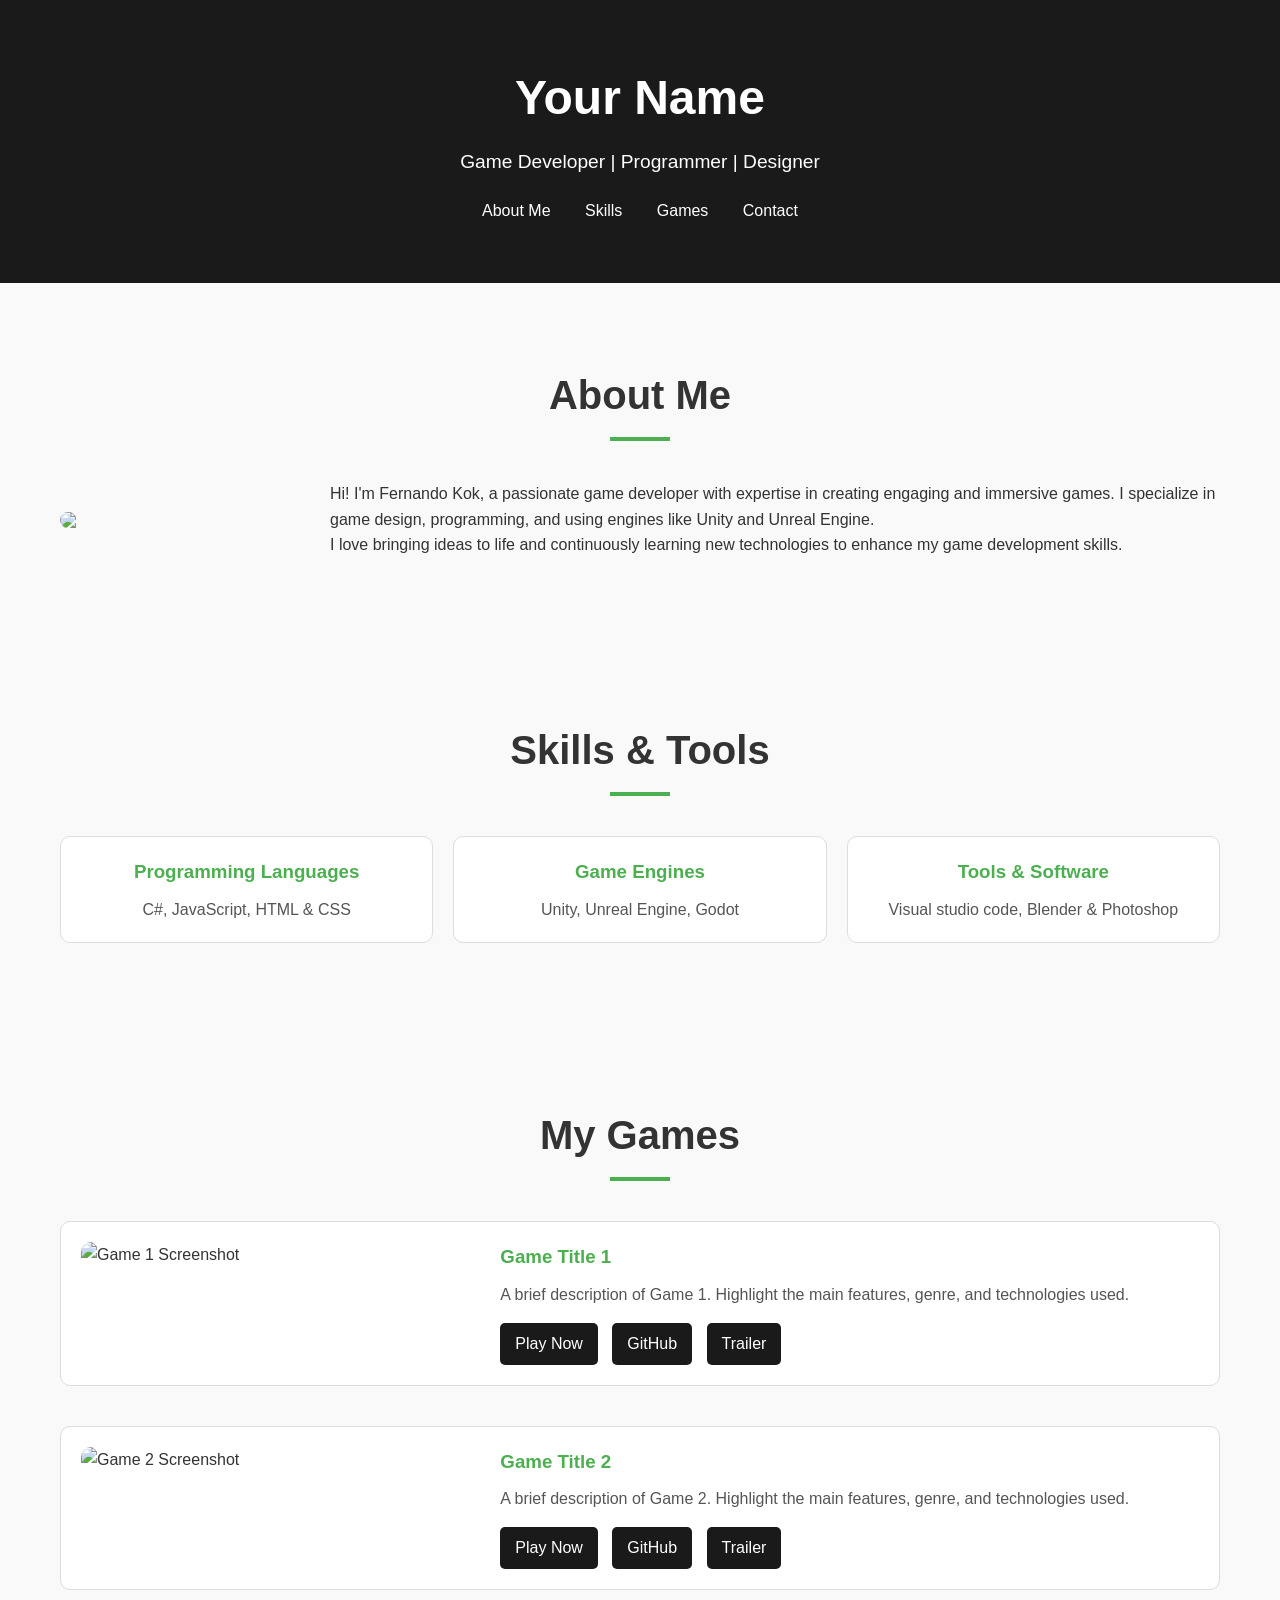
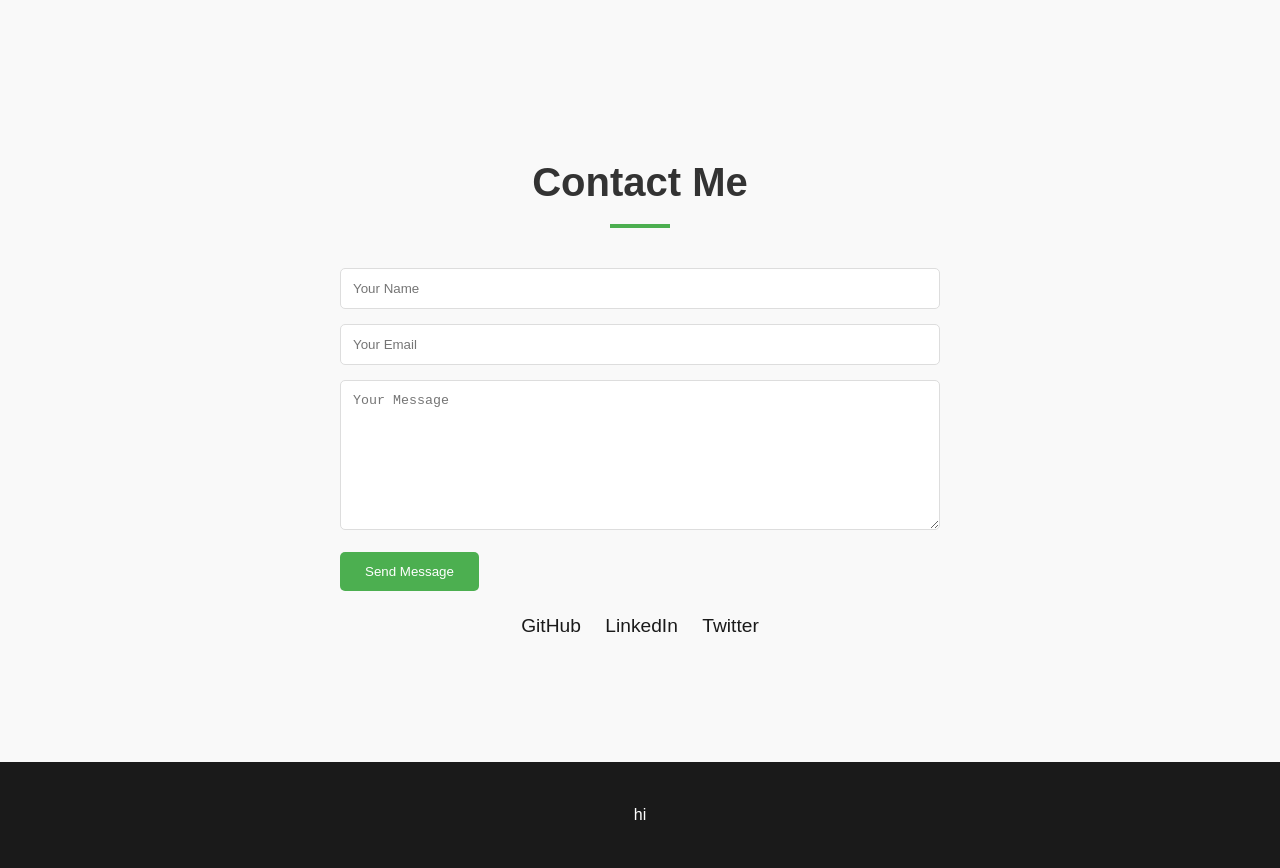
==== commit f58b56a4: "photo" ====
--- a/index.html
+++ b/index.html
@@ -7,7 +7,7 @@
   <link rel="stylesheet" href="./style/style.css">
 </head>
 <body>
-  <!-- Header Section -->
+  <!-- Header -->
   <header>
     <div class="container">
       <h1>Your Name</h1>
@@ -23,12 +23,12 @@
     </div>
   </header>
 
-  <!-- About Section -->
+  <!-- About -->
   <section id="about">
     <div class="container">
       <h2>About Me</h2>
       <div class="about-content">
-        <img src="images/profile.jpg" alt="Your Photo" class="profile-pic">
+        <img src="images/me.jpg alt="Your Photo" class="profile-pic">
         <div class="about-text">
           <p>Hi! I'm Fernando Kok, a passionate game developer with expertise in creating engaging and immersive games. I specialize in game design, programming, and using engines like Unity and Unreal Engine.</p>
           <p>I love bringing ideas to life and continuously learning new technologies to enhance my game development skills.</p>
@@ -37,14 +37,14 @@
     </div>
   </section>
 
-  <!-- Skills Section -->
+  <!-- Skills -->
   <section id="skills">
     <div class="container">
       <h2>Skills & Tools</h2>
       <div class="skills-list">
         <div class="skill-item">
           <h3>Programming Languages</h3>
-          <p>C#, C++, JavaScript, Python</p>
+          <p>C#, JavaScript, HTML & CSS</p>
         </div>
         <div class="skill-item">
           <h3>Game Engines</h3>
@@ -52,14 +52,13 @@
         </div>
         <div class="skill-item">
           <h3>Tools & Software</h3>
-          <p>Blender, Photoshop, Git, Jira</p>
+          <p>Visual studio code, Blender & Photoshop</p>
         </div>
-        <!-- Add more skills as needed -->
       </div>
     </div>
   </section>
 
-  <!-- Games Section -->
+  <!-- Games -->
   <section id="games">
     <div class="container">
       <h2>My Games</h2>
@@ -92,7 +91,7 @@
     </div>
   </section>
 
-  <!--Contact-->
+  <!-- Contact -->
   <section id="contact">
     <div class="container">
       <h2>Contact Me</h2>
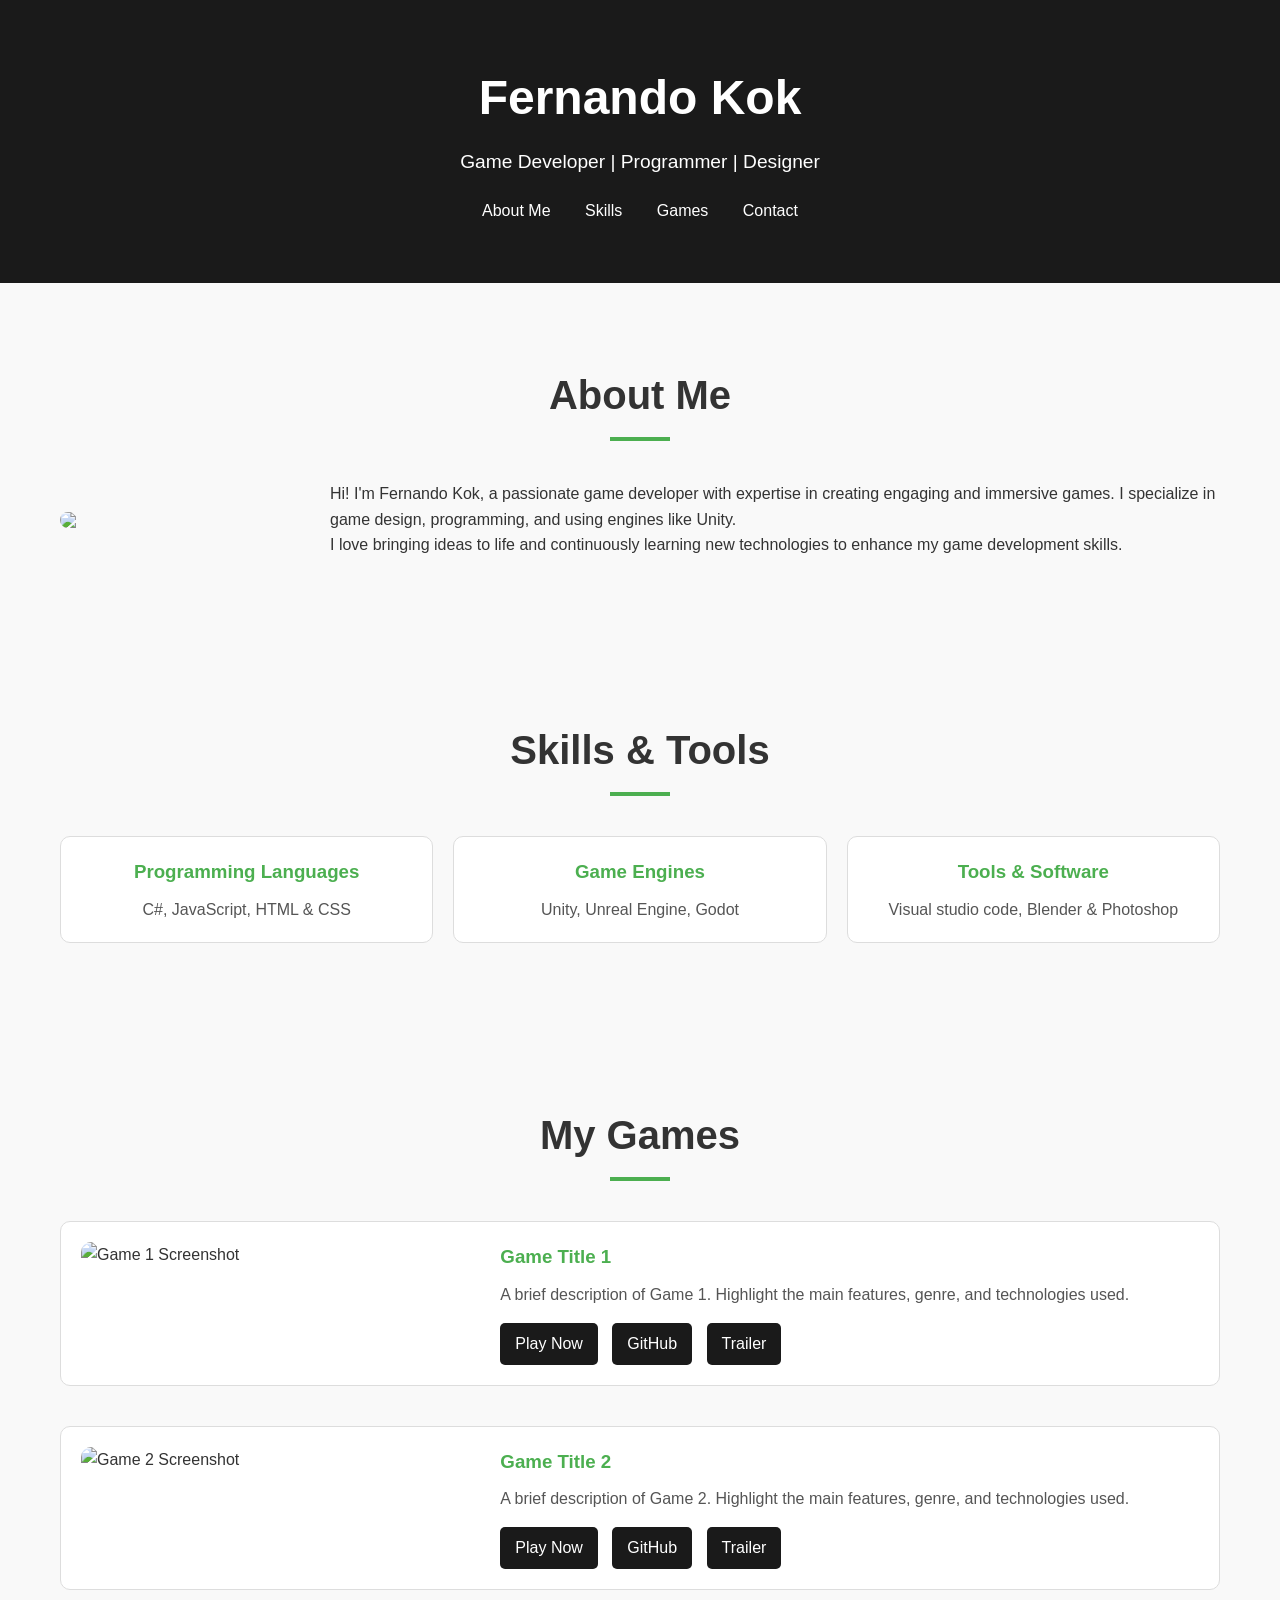
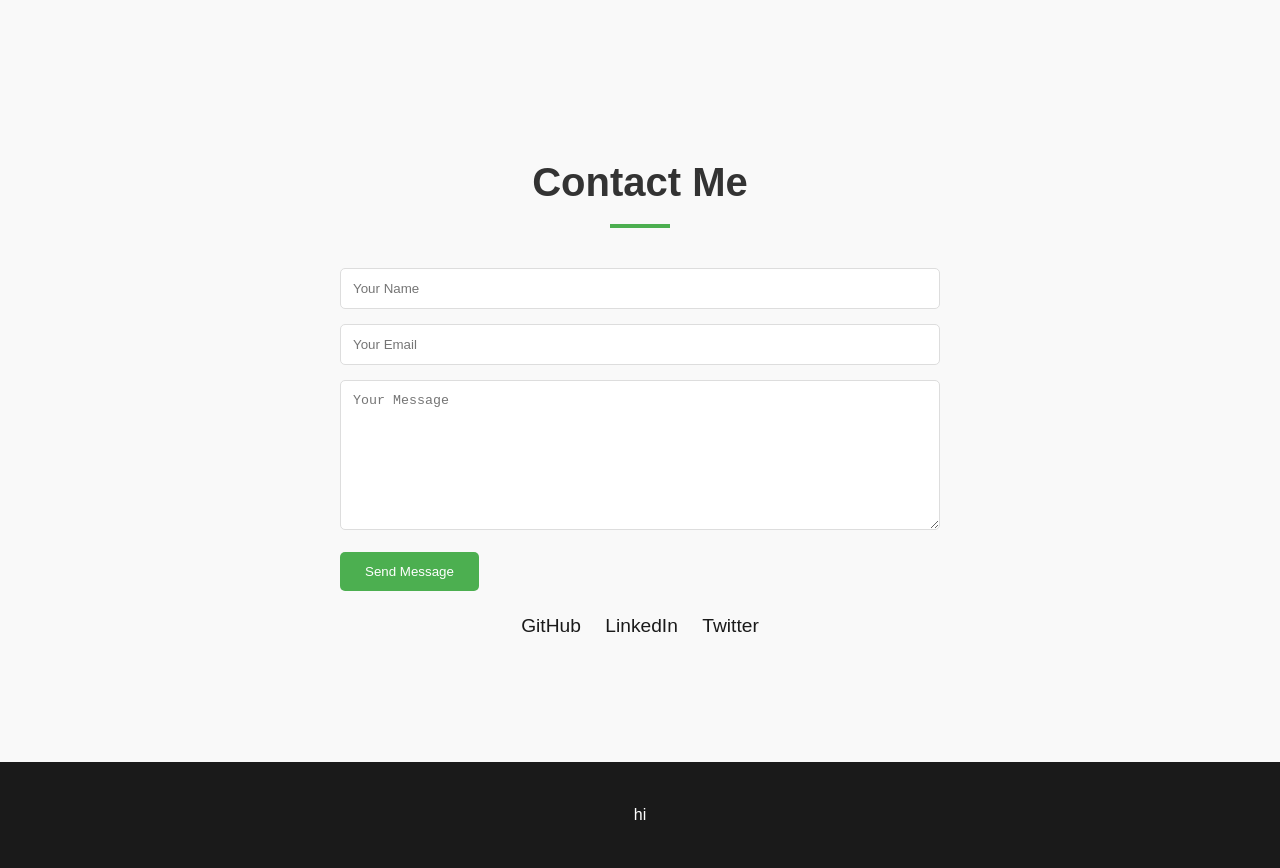
==== commit 49a9ff7f: "." ====
--- a/index.html
+++ b/index.html
@@ -10,7 +10,7 @@
   <!-- Header -->
   <header>
     <div class="container">
-      <h1>Your Name</h1>
+      <h1>Fernando Kok</h1>
       <p>Game Developer | Programmer | Designer</p>
       <nav>
         <ul>
@@ -28,9 +28,9 @@
     <div class="container">
       <h2>About Me</h2>
       <div class="about-content">
-        <img src="images/me.jpg alt="Your Photo" class="profile-pic">
+        <img src="images/me.jpg alt="Your Photo class="profile-pic">
         <div class="about-text">
-          <p>Hi! I'm Fernando Kok, a passionate game developer with expertise in creating engaging and immersive games. I specialize in game design, programming, and using engines like Unity and Unreal Engine.</p>
+          <p>Hi! I'm Fernando Kok, a passionate game developer with expertise in creating engaging and immersive games. I specialize in game design, programming, and using engines like Unity.</p>
           <p>I love bringing ideas to life and continuously learning new technologies to enhance my game development skills.</p>
         </div>
       </div>
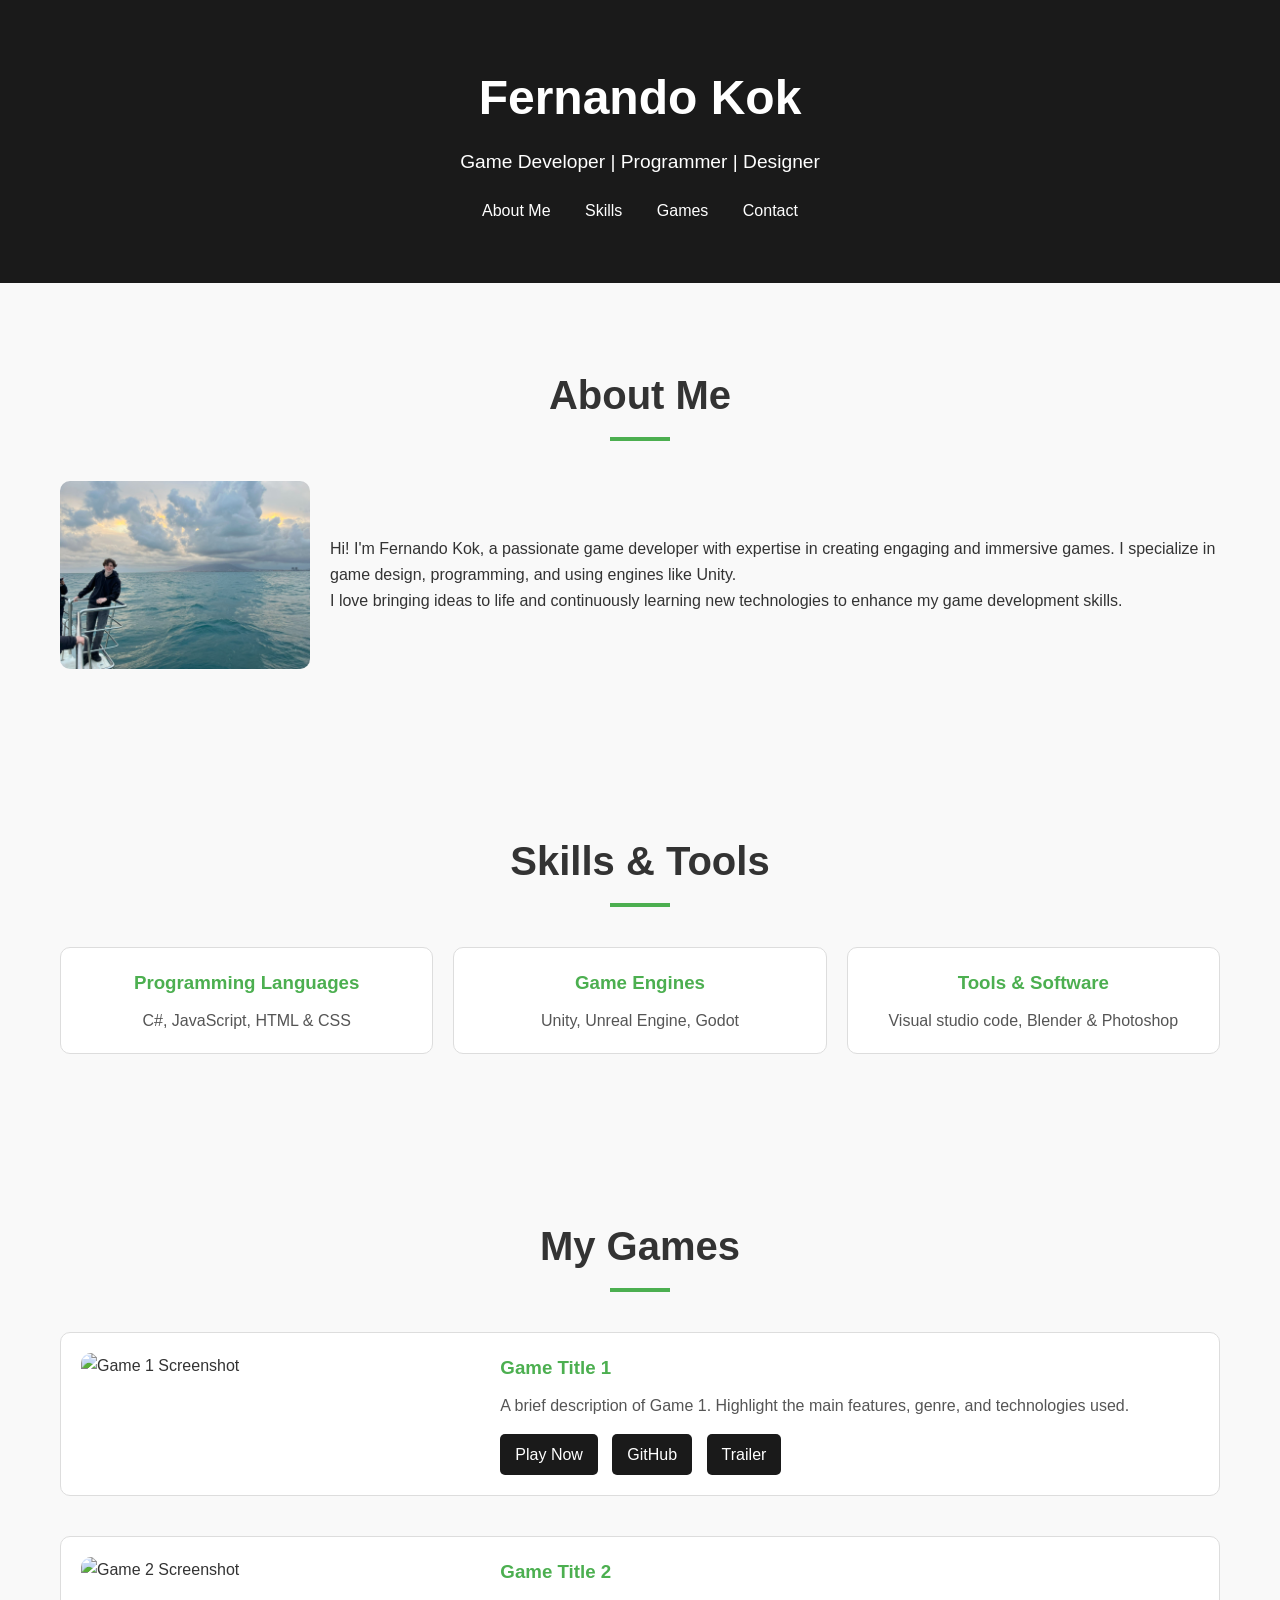
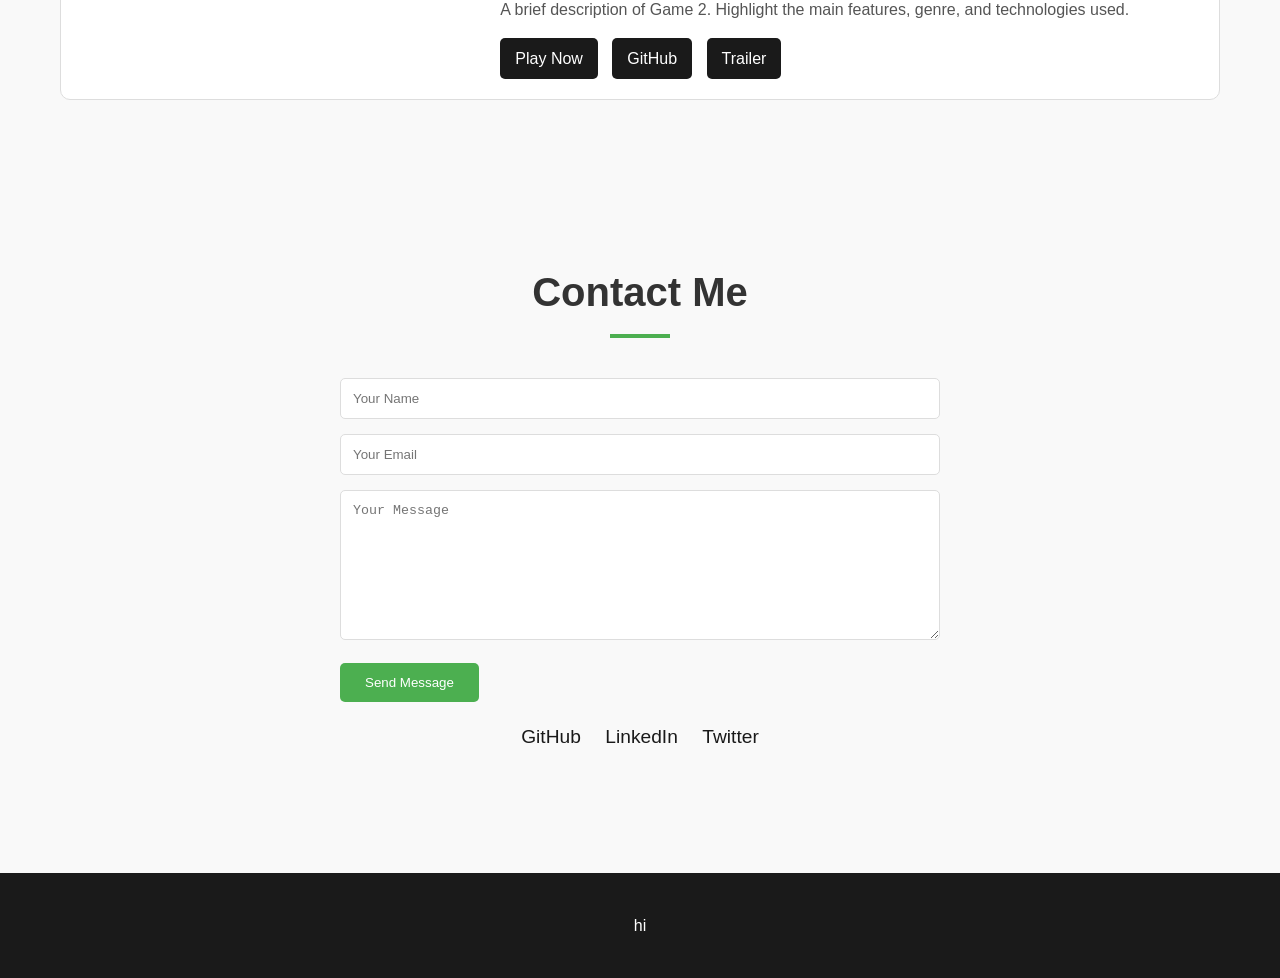
==== commit 2368cefb: "bug fixing" ====
--- a/index.html
+++ b/index.html
@@ -28,7 +28,7 @@
     <div class="container">
       <h2>About Me</h2>
       <div class="about-content">
-        <img src="images/me.jpg alt="Your Photo class="profile-pic">
+        <img src="images/me.jpg" alt="Your Photo" class="profile-pic">
         <div class="about-text">
           <p>Hi! I'm Fernando Kok, a passionate game developer with expertise in creating engaging and immersive games. I specialize in game design, programming, and using engines like Unity.</p>
           <p>I love bringing ideas to life and continuously learning new technologies to enhance my game development skills.</p>
@@ -96,9 +96,9 @@
     <div class="container">
       <h2>Contact Me</h2>
       <form id="contact-form">
-        <input type="text" id="name" placeholder="Your Name" required>
-        <input type="email" id="email" placeholder="Your Email" required>
-        <textarea id="message" placeholder="Your Message" required></textarea>
+        <label for="name"></label><input type="text" id="name" placeholder="Your Name" required>
+        <label for="email"></label><input type="email" id="email" placeholder="Your Email" required>
+        <label for="message"></label><textarea id="message" placeholder="Your Message" required></textarea>
         <button type="submit">Send Message</button>
       </form>
       <div class="social-links">
